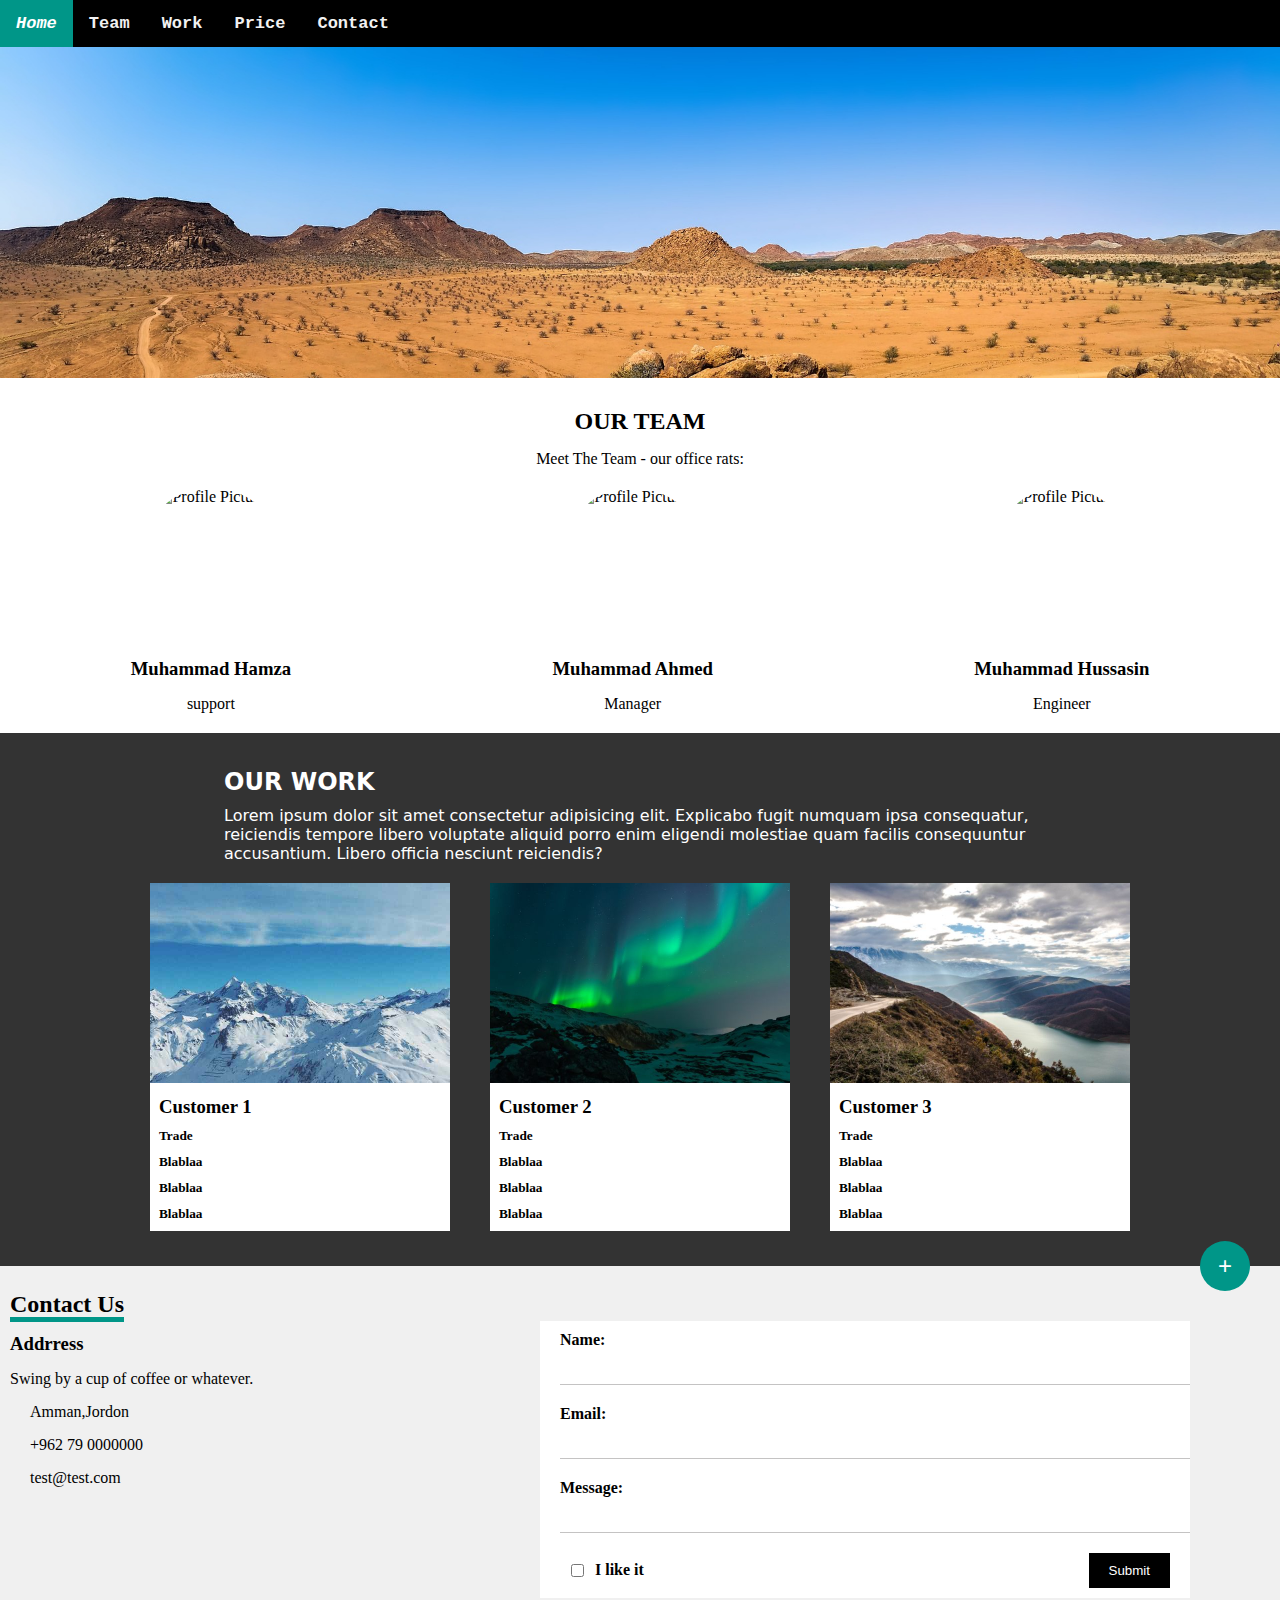
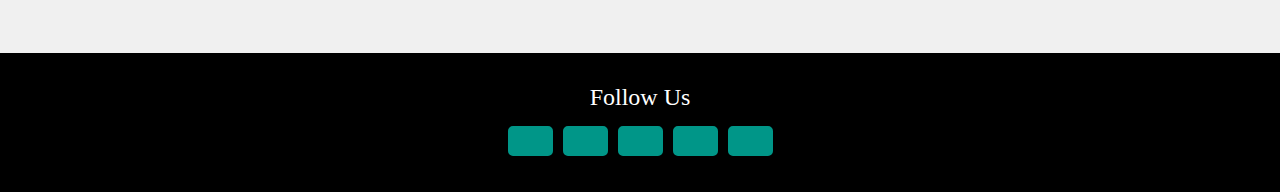
==== Assignment1/index.html @ 05e90509 "added solution of assignment 2 made separate folders for Assigment1,Assignment2" ====
<!DOCTYPE html>
<html lang="en">
  <head>
    <meta charset="UTF-8" />
    <meta name="viewport" content="width=device-width, initial-scale=1.0" />
    <link rel="stylesheet" href="css/styles.css" />
    <link rel="stylesheet" href="css/responsive.css" />
    <link
      rel="stylesheet"
      href="https://cdnjs.cloudflare.com/ajax/libs/font-awesome/5.12.0-2/css/all.min.css"
    />
    <title>Talentera</title>
  </head>
  <body>
    <div class="topnav" id="myTopnav">
      <a href="#" class="active"
        ><i class="fa fa-home" aria-hidden="true"> Home </i></a
      >
      <a href="#team">Team</a>
      <a href="#work">Work</a>
      <a href="#price">Price</a>
      <a href="#contact">Contact</a>

      <a href="javascript:void(0);" class="icon" onclick="myFunction()">
        <i class="fa fa-bars"></i>
      </a>
    </div>

    <section class="herobanner">
      <img src="images/desert.jpg" alt="banner" />
    </section>
    <section class="herobanner team" id="team">
      <h2>OUR TEAM</h2>
      <p class="topmargin">Meet The Team - our office rats:</p>
      <div class="teammembers" id="teamMembers"></div>
    </section>
    <section class="herobanner ourwork" id="work">
      <div class="customercard ourwordcard">
        <h2>OUR WORK</h2>
        <p>
          Lorem ipsum dolor sit amet consectetur adipisicing elit. Explicabo
          fugit numquam ipsa consequatur, reiciendis tempore libero voluptate
          aliquid porro enim eligendi molestiae quam facilis consequuntur
          accusantium. Libero officia nesciunt reiciendis?
        </p>
      </div>
      <div class="customercards" id="customerCards"></div>
    </section>
    <section class="contact-container" id="contact">
      <div class="add-button">
        <button class="add-button-circle">+</button>
      </div>
      <div class="addrress">
        <h2 class="topmargin"><span>Contact Us</span></h2>
        <h3 class="topmargin">Addrress</h3>
        <p class="topmargin">Swing by a cup of coffee or whatever.</p>
        <div class="label-container topmargin">
          <i class="fa fa-map-marker"></i>
          <span>Amman,Jordon</span>
        </div>
        <div class="label-container topmargin">
          <i class="fa fa-phone"></i>
          <span>+962 79 0000000</span>
        </div>
        <div class="label-container topmargin">
          <i class="fa fa-envelope"></i>
          <span>test@test.com</span>
        </div>
      </div>
      <div class="contact-form">
        <div class="form-group">
          <label for="name">Name:</label>
          <input type="text" id="name" name="name" required />
        </div>

        <div class="form-group">
          <label for="email">Email:</label>
          <input type="email" id="email" name="email" required />
        </div>

        <div class="form-group">
          <label for="message">Message:</label>
          <input type="text" id="message" name="message" required />
        </div>

        <div class="form-row">
          <div class="label-container">
            <input type="checkbox" id="checkbox" />
            <label for="myCheckbox">I like it</label>
          </div>

          <button type="submit" class="submit-button">Submit</button>
        </div>
      </div>
    </section>

    <footer>
      <div class="footer">
        <div class="follow-text">Follow Us</div>
        <div class="social-icons">
          <button class="icon"><i class="fab fa-facebook-f"></i></button>
          <button class="icon"><i class="fab fa-twitter"></i></button>
          <button class="icon"><i class="far fa-envelope"></i></button>
          <button class="icon"><i class="fab fa-instagram"></i></button>
          <button class="icon"><i class="fab fa-linkedin"></i></button>
        </div>
      </div>
    </footer>
    <script src="js/main.js"></script>
  </body>
</html>
---- Assignment1/css/styles.css ----
* {
  margin: 0;
  padding: 0;
}
.topnav {
  overflow: hidden;
  background-color: #000000;
}

.topnav a {
  float: left;
  display: block;
  color: #f2f2f2;
  text-align: center;
  padding: 14px 16px;
  text-decoration: none;
  font-size: 17px;
  font-family: courier new;
  font-weight: bold;
}

.topnav a:hover {
  background-color: #57e6d7;
  color: black;
}

.topnav a.active {
  background-color: #009688;
  color: white;
}

.topnav .icon {
  display: none;
}

.right-lnk {
  float: right;
}

.team {
  padding-top: 30px;
  flex-direction: column;
  width: 100%;
  justify-content: center;
  text-align: center;
}
.herobanner {
  display: flex;
  width: 100%;
}

.herobanner img {
  max-width: 100%;
  height: auto;
}
.container {
  max-width: 500px;
  margin: 0 auto;
  padding: 20px;
}

.profile-picture {
  width: 150px;
  height: 150px;
  border-radius: 50%;
  overflow: hidden;
  margin: 0 auto 20px;
}

.profile-picture img {
  width: 100%;
  height: 100%;
  object-fit: cover;
}
.topmargin {
  margin-top: 15px;
}
.teammembers {
  display: flex;
  flex-wrap: wrap;
  justify-content: space-between;
  flex-direction: row;
}

.customercards {
  display: flex;
  flex-wrap: wrap;
  justify-content: center;
}
.customercard {
  margin: 10px 20px;
  background-color: white;
  width: 300px;
  min-width: 250px;
}
.ourwork {
  display: flex;
  flex-wrap: wrap;
  align-items: center;
  padding-top: 25px;
  padding-bottom: 25px;
  background-color: #333333;
  justify-content: space-around;
}
.card {
  text-align: center;
}
.ourwordcard {
  background: none;
  color: white;
  font-family: "system-ui";
}
.ourwordcard p {
  margin-top: 10px;
}
.imagecustomer img {
  width: 100%;
  height: 200px;
  object-fit: fill;
}
.customercontent {
  display: flex;
  flex-direction: column;
  padding: 9px;
}
.customercontent h5 {
  margin-top: 10px;
}

.footer {
  background-color: black;
  color: white;
  text-align: center;
  padding: 31px;
}

.follow-text {
  font-size: 24px;
  margin-bottom: 10px;
}

.social-icons {
  display: flex;
  justify-content: center;
  align-items: center;
}

.icon {
  width: 45px;
  background-color: #009688;
  color: white;
  border: 5px solid #009688;
  border-radius: 5px;
  padding: 10px;
  margin: 5px;
  font-size: 18px;
  cursor: pointer;
}

.contact-container {
  position: relative;
  display: flex;
  flex-wrap: wrap;
  background-color: #f0f0f0;
  width: 100%;
  justify-content: space-between;
  padding-top: 25px;
  padding-bottom: 25px;
  padding-right: 60px;
  box-sizing: border-box;
}

.add-button {
  position: absolute;
  top: -25px;
  right: 30px;
  z-index: 1;
}

.add-button-circle {
  width: 50px;
  height: 50px;
  border-radius: 50%;
  background-color: #009688;
  color: #fff;
  font-size: 24px;
  border: none;
  cursor: pointer;
  box-sizing: border-box;
}

.add-button-circle:hover {
  background-color: #007c6e;
}

.addrress {
  display: block;
  flex-direction: column;
  margin-left: 10px;
}
.addrress h2 {
  display: inline;
}
.addrress h2 span {
  border-bottom: 5px solid #009688;
}
.addrress h2 h3 p div {
  margin-top: 13px;
}

.contact-form {
  max-width: 900px;
  width: 50%;
  min-width: 300px;
  padding: 10px 20px;
  background-color: white;
  box-shadow: #2d2929f7;
  margin: 30px;
}

.form-group {
  margin-bottom: 20px;
}

label {
  font-weight: bold;
}

input[type="text"],
input[type="email"],
input[type="checkbox"] {
  width: 100%;
  padding: 10px;
  border: none;
  outline: none;
  border-bottom: 1px solid rgb(59, 56, 56, 0.3);
}

.form-row {
  display: flex;
  justify-content: space-between;
}
#checkbox {
  width: 35px;
}
.checkbox-container {
  display: flex;
  align-items: center;
  margin-left: 10px;
}
.label-container {
  display: flex;
  align-items: center;
  text-align: center;
}

.label-container i {
  font-size: 21px;
  color: #009688;
  padding: 5px;
}

.label-container span {
  margin-left: 10px;
}
.submit-button {
  background-color: black;
  color: white;
  padding: 10px 20px;
  border: none;
  cursor: pointer;
}
---- Assignment1/css/responsive.css ----
@media screen and (max-width: 600px) {
  .topnav a:not(:first-child) {
    display: none;
  }
  .topnav a.icon {
    float: right;
    display: block;
  }
}

@media screen and (max-width: 600px) {
  .topnav.responsive {
    position: relative;
  }
  .topnav.responsive .icon {
    position: absolute;
    right: 0;
    top: 0;
  }
  .topnav.responsive a {
    float: none;
    display: block;
    text-align: left;
  }
}
@media only screen and (max-width: 900px) {
  .contact-container {
    flex-direction: column;
  }
  .contact-form {
    width: 80%;
  }
  .ourwordcard {
    width: 65%;
  }
}

@media only screen and (max-width: 1310px) {
  .ourwordcard {
    width: 65%;
  }
}
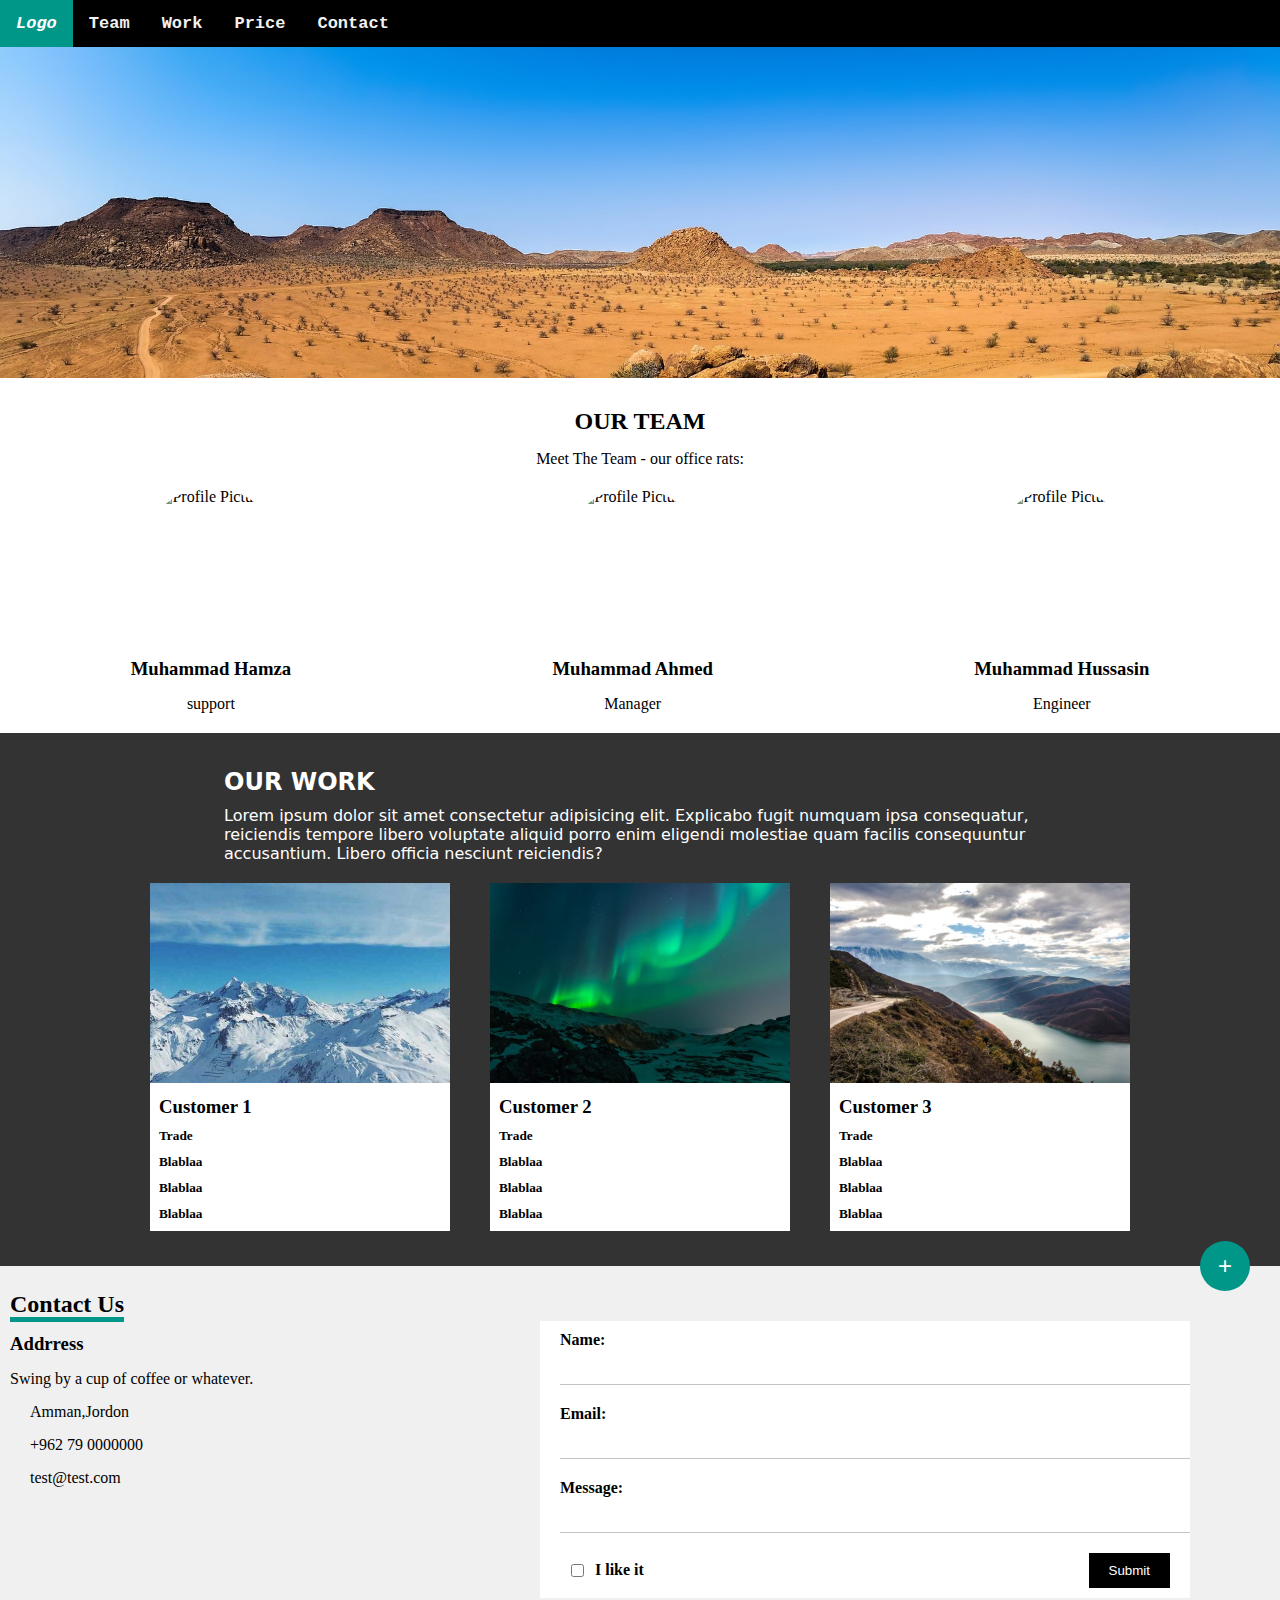
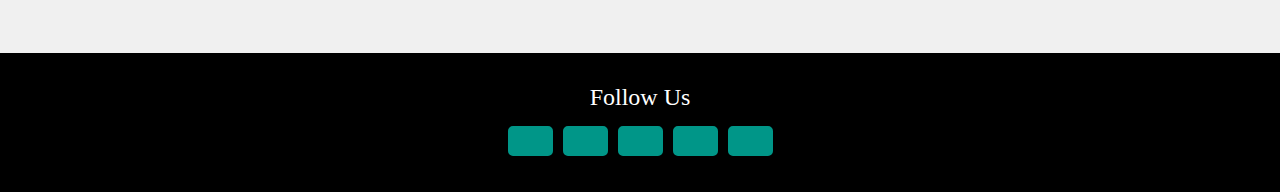
==== commit 65dea4fc: "added search ui in navbat and adjusted it" ====
--- a/Assignment1/index.html
+++ b/Assignment1/index.html
@@ -13,13 +13,19 @@
   </head>
   <body>
     <div class="topnav" id="myTopnav">
-      <a href="#" class="active"
-        ><i class="fa fa-home" aria-hidden="true"> Home </i></a
+      <a href="#" class="active">
+        <i class="fa fa-home" aria-hidden="true"> Logo </i></a
       >
       <a href="#team">Team</a>
       <a href="#work">Work</a>
       <a href="#price">Price</a>
       <a href="#contact">Contact</a>
+      <div class="search-container">
+        <input type="text" placeholder="Search..." id="searchInput" />
+        <a href="javascript:void(0);" class="search-icon" onclick="openSearch()"
+          ><i class="fa fa-search"></i
+        ></a>
+      </div>
 
       <a href="javascript:void(0);" class="icon" onclick="myFunction()">
         <i class="fa fa-bars"></i>
--- a/Assignment1/css/styles.css
+++ b/Assignment1/css/styles.css
@@ -1,6 +1,36 @@
 * {
   margin: 0;
   padding: 0;
+}
+.search-container {
+  float: right;
+  margin-right: 20px;
+  position: relative;
+  display: flex;
+}
+
+#searchInput {
+  display: none;
+  padding: 7px 3px;
+  border: none;
+  border-radius: 5px;
+  outline: none;
+  margin: 8px;
+  width: 0;
+  transition: width 0.3s ease;
+}
+
+.search-icon {
+  color: white;
+  text-decoration: none;
+  font-size: 20px;
+  margin-top: 8px;
+  cursor: pointer;
+}
+
+.search-container.active #searchInput {
+  display: block;
+  width: 150px;
 }
 .topnav {
   overflow: hidden;
--- a/Assignment1/css/responsive.css
+++ b/Assignment1/css/responsive.css
@@ -1,5 +1,8 @@
-@media screen and (max-width: 600px) {
+@media screen and (max-width: 670px) {
   .topnav a:not(:first-child) {
+    display: none;
+  }
+  .search-container {
     display: none;
   }
   .topnav a.icon {
@@ -8,7 +11,7 @@
   }
 }
 
-@media screen and (max-width: 600px) {
+@media screen and (max-width: 670px) {
   .topnav.responsive {
     position: relative;
   }
@@ -20,6 +23,11 @@
   .topnav.responsive a {
     float: none;
     display: block;
+    text-align: left;
+  }
+  .topnav.responsive .search-container {
+    float: none;
+    display: flex;
     text-align: left;
   }
 }
@@ -35,7 +43,7 @@
   }
 }
 
-@media only screen and (max-width: 1310px) {
+@media only screen and (max-width: 1360px) {
   .ourwordcard {
     width: 65%;
   }
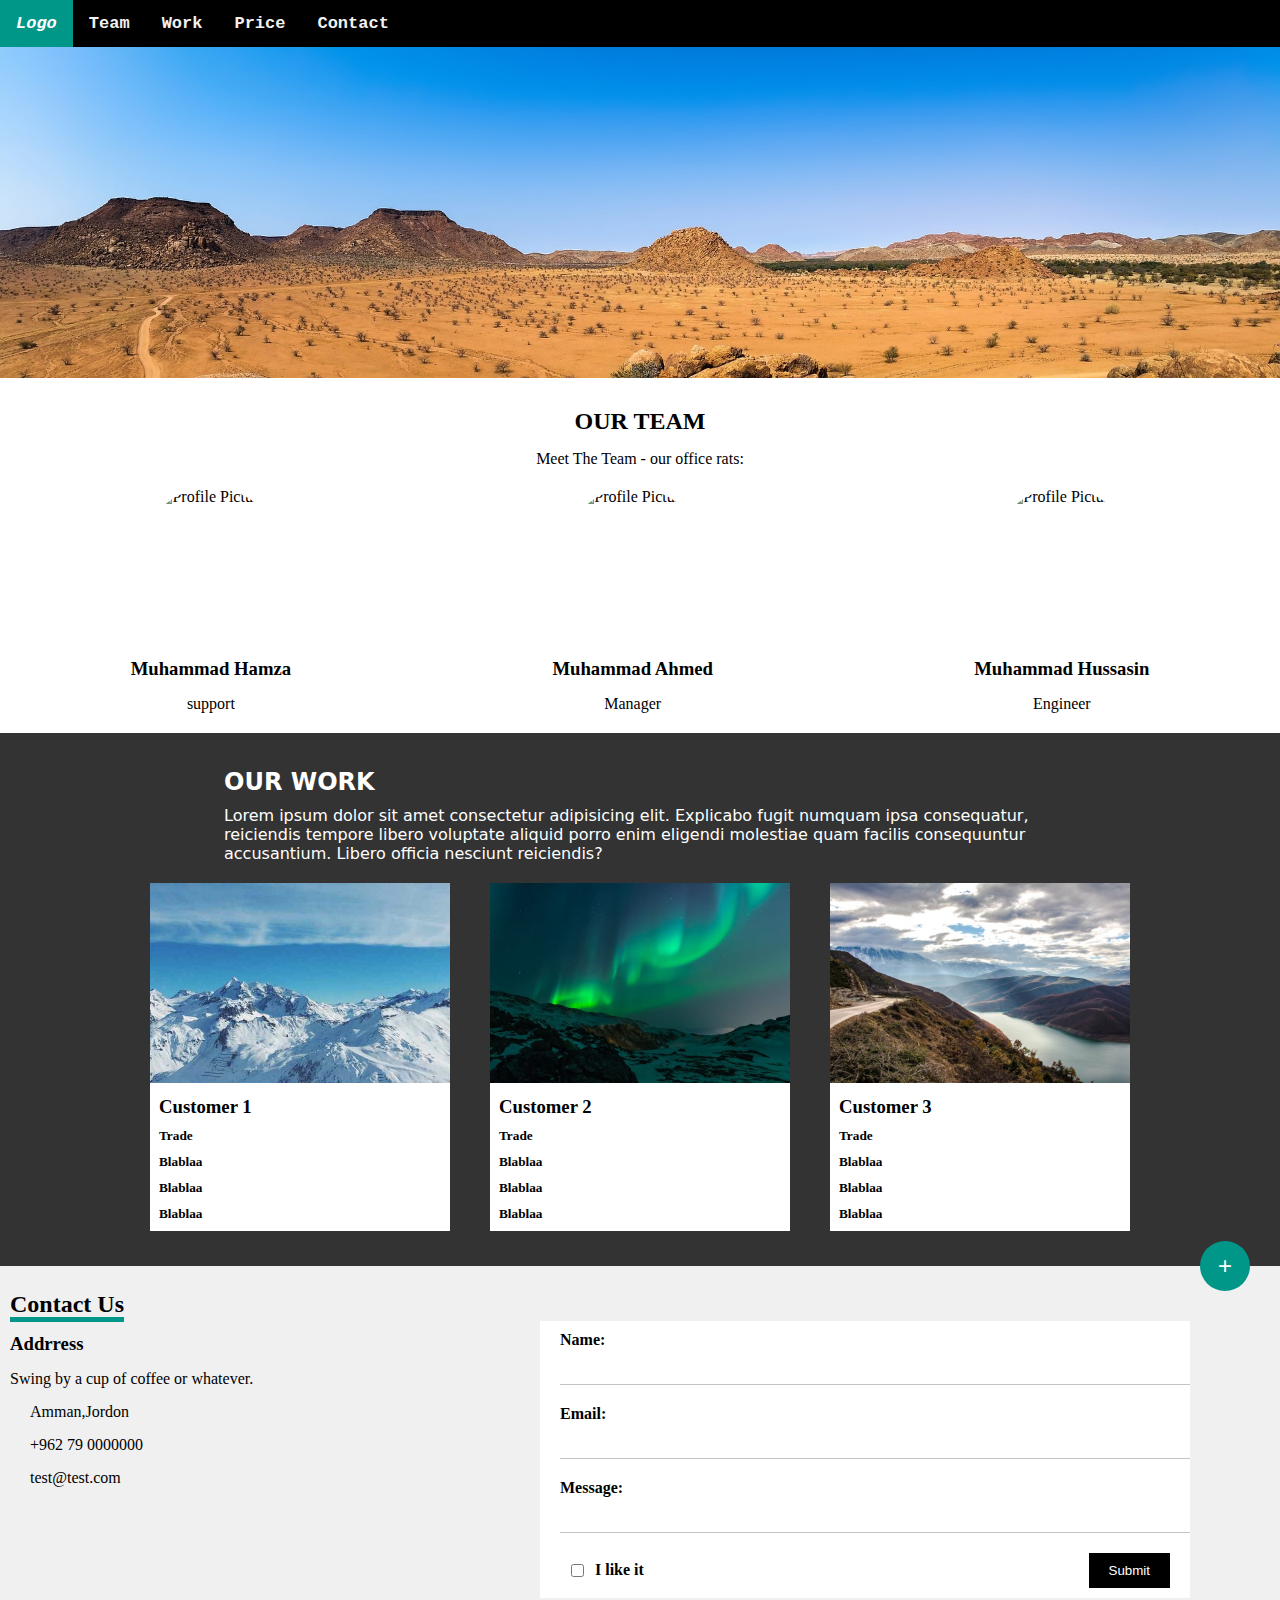
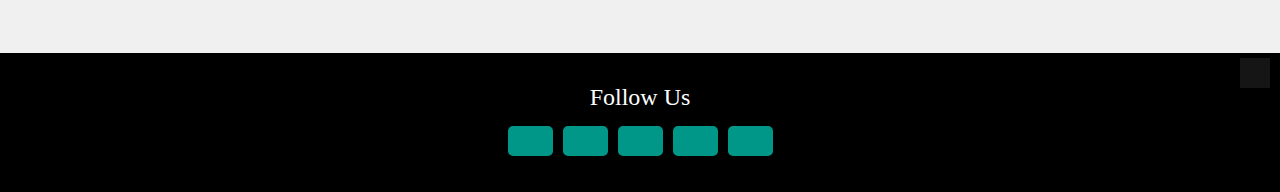
==== commit 8141b1ff: "added bottom chat button" ====
--- a/Assignment1/index.html
+++ b/Assignment1/index.html
@@ -97,6 +97,10 @@
 
           <button type="submit" class="submit-button">Submit</button>
         </div>
+        <div class="chat-button">
+          <!-- <button class="add-button-circle">+</button> -->
+          <i class="fa fa-chevron-circle-up" aria-hidden="true"></i>
+        </div>
       </div>
     </section>
 
--- a/Assignment1/css/styles.css
+++ b/Assignment1/css/styles.css
@@ -207,6 +207,16 @@
   z-index: 1;
 }
 
+.chat-button {
+  position: absolute;
+  bottom: -35px;
+  padding: 15px;
+  right: 10px;
+  z-index: 1;
+  background-color: #161515;
+  color: white;
+  cursor: pointer;
+}
 .add-button-circle {
   width: 50px;
   height: 50px;
